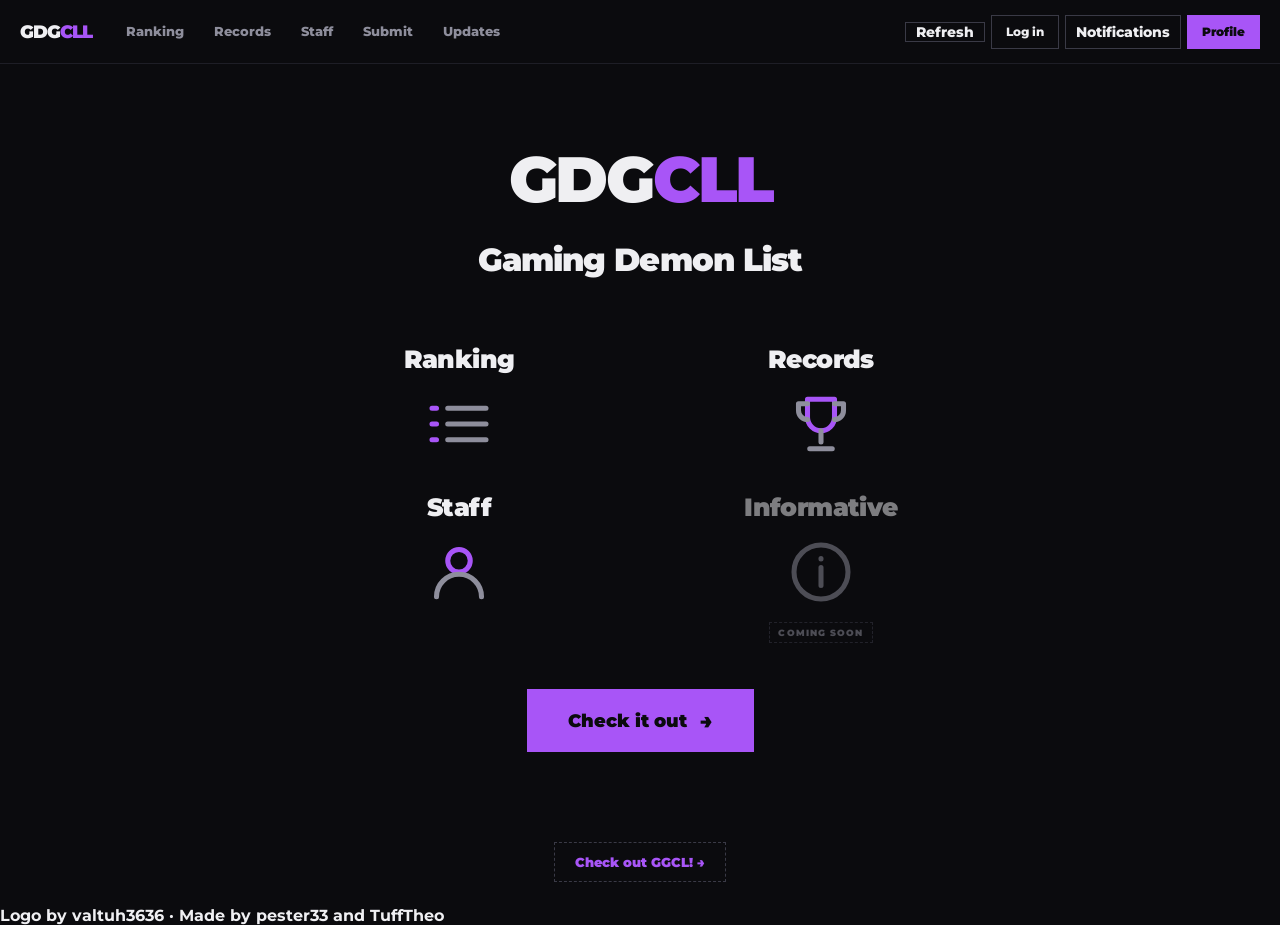
==== index.html @ bba77db1 "Update version numbers for CSS and JS files" ====
<!DOCTYPE html>
<html lang="en">
<head>
<meta charset="UTF-8">
<meta name="viewport" content="width=device-width,initial-scale=1">
<title>GDGCLL</title>
<link rel="preconnect" href="https://fonts.googleapis.com">
<link rel="preconnect" href="https://fonts.gstatic.com" crossorigin>
<link href="https://fonts.googleapis.com/css2?family=Montserrat:wght@600;700;800;900&display=swap" rel="stylesheet">
<link rel="stylesheet" href="css/style.css?v=17">
<script src="data/data.js?v=17" defer></script>
<script src="js/buttons.js?v=17" defer></script>
</head>
<body>

<header class="top">
  <div class="brand" data-go="home">GDG<span>CLL</span></div>
  <nav class="nav">
    <button data-go="list">Ranking</button>
    <button data-go="board">Records</button>
    <button data-go="staff">Staff</button>
    <button data-go="submit" id="navSubmit">Submit</button>
    <button data-go="updates" id="navUpdates" style="position:relative;">
      Updates
      <span id="updateBadge" style="display:none;position:absolute;top:-5px;right:-5px;background:#ff4d4d;color:#fff;border-radius:50%;padding:2px 5px;font-size:10px;font-weight:bold;">New</span>
    </button>
    <button data-go="admin" id="navAdmin" hidden>Admin</button>
  </nav>
  <div class="top-right" style="display:flex; gap:6px; align-items:center;">
    <button class="btn" id="navRefresh" style="padding: 0 10px; font-size: 14px;" title="Hard Refresh">Refresh</button>
    <button class="btn" id="navLogin">Log in</button>
    <div id="userWrap" style="display:inline-flex;gap:6px;" hidden>
      <button class="btn" id="navBell" style="position:relative; padding: 0 10px; font-size: 14px;">
        Notifications
        <span id="bellBadge" style="display:none;position:absolute;top:-5px;right:-5px;background:#ff4d4d;color:#fff;border-radius:50%;padding:2px 5px;font-size:10px;font-weight:bold;">0</span>
      </button>
      <button class="btn btn-primary" id="navProfile">Profile</button>
    </div>
  </div>
</header>

<main class="shell">

  <section class="page" id="p-home">
    <div class="hero">
      <h1>GDG<span>CLL</span></h1>
      <h2>Gaming Demon List</h2>
    </div>

    <div class="tiles">
      <button class="tile" data-go="list">
        <div class="tile-name">Ranking</div>
        <div class="tile-art" data-ico="ranking"></div>
      </button>
      <button class="tile" data-go="board">
        <div class="tile-name">Records</div>
        <div class="tile-art" data-ico="trophy"></div>
      </button>
      <button class="tile" data-go="staff">
        <div class="tile-name">Staff</div>
        <div class="tile-art" data-ico="staff"></div>
      </button>
      <button class="tile locked" disabled>
        <div class="tile-name">Informative</div>
        <div class="tile-art" data-ico="info"></div>
        <span class="tile-soon">COMING SOON</span>
      </button>
    </div>

    <div class="cta-wrap">
      <button class="cta" data-go="list">Check it out <i>&rarr;</i></button>
    </div>
  </section>

  <section class="page" id="p-list" hidden>
    <div class="head">
      <h1>Ranking</h1>
    </div>
    <div class="split">
      <div class="cards" id="rows"></div>
      <aside class="detail" id="detail"></aside>
    </div>
  </section>

  <section class="page" id="p-board" hidden>
    <div class="head">
      <h1>Records</h1>
    </div>
    <div class="lb" id="lb"></div>
  </section>

  <section class="page" id="p-staff" hidden>
    <div class="head">
      <h1>Staff</h1>
    </div>
    <div class="grid" id="staff"></div>
  </section>

  <section class="page" id="p-login" hidden>
    <div class="box">
      <h2>Log in</h2>

      <label class="field"><span>USERNAME</span>
        <input type="text" id="userInput" placeholder="Your GD username"></label>

      <label class="field"><span>PASSWORD</span>
        <input type="password" id="passInput" placeholder="&bull;&bull;&bull;&bull;&bull;&bull;&bull;&bull;"></label>

      <button class="go" id="loginGo">Log in</button>

      <div class="or">STAFF ACCESS</div>

      <label class="field"><span>ACCOUNT CODE</span>
        <input type="text" id="codeInput" placeholder="GDG-XXXX-XXXX"></label>

      <button class="go go-alt" id="codeGo">Enter with code</button>

      <p class="note" id="loginMsg"></p>
      <p class="alt">No account? <a data-go="register">Register here</a></p>
    </div>
  </section>

  <section class="page" id="p-register" hidden>
    <div class="box">
      <h2>Register</h2>

      <label class="field"><span>USERNAME</span>
        <input type="text" id="regUser" placeholder="Your GD username"></label>

      <label class="field"><span>PASSWORD</span>
        <input type="password" id="regPass" placeholder="At least 6 characters"></label>

      <label class="field"><span>CONFIRM PASSWORD</span>
        <input type="password" id="regPass2" placeholder="Type it again"></label>

      <button class="go" id="regGo">Register</button>

      <p class="note" id="regMsg"></p>
      <p class="alt">Already have one? <a data-go="login">Log in here</a></p>
    </div>
  </section>

  <section class="page" id="p-profile" hidden></section>
  <section class="page" id="p-inbox" hidden></section>
  <section class="page" id="p-admin" hidden></section>
  <section class="page" id="p-submit" hidden></section>
  <section class="page" id="p-updates" hidden></section>

</main>

<div style="max-width:820px;margin:0 auto;padding:0 18px 24px;text-align:center">
  <a href="https://gd-gaming-ch.gamer.free/demonlist/" target="_blank" rel="noopener"
     style="display:inline-block;font-weight:900;font-size:13px;padding:11px 20px;
            border:1px dashed var(--dash);color:var(--accent);text-decoration:none">
    Check out GGCL! &rarr;
  </a>
</div>

<footer>
  Logo by <a href="https://www.youtube.com/@WALTUH3636">valtuh3636</a> &middot;
  Made by <a href="https://github.com/pester33">pester33</a> and
  <a href="https://www.youtube.com/@TuffTheo">TuffTheo</a>
</footer>
</body>
</html>
---- css/style.css ----
@font-face{
  font-family:'Pusab';
  src:url('../fonts/Pusab.ttf') format('truetype');
  font-display:swap;
}

:root,
body[data-theme="purple"]{
  --bg:#0B0B0E; --card:#141419; --card-hi:#1B1B22;
  --dash:#3A3A46; --line:#1E1E26;
  --text:#EFEFF2; --dim:#8E8E9C;
  --accent:#A855F7; --accent-2:#C77DFF; --on-accent:#0B0B0E;
  --gold:#E8B93A;
}
body[data-theme="blue"]{
  --bg:#080C14; --card:#101720; --card-hi:#151E2A;
  --dash:#2C3B4E; --line:#182231;
  --text:#EAF1F8; --dim:#7F92A8;
  --accent:#3B9BE8; --accent-2:#6FBCF7; --on-accent:#06101B;
  --gold:#E8B93A;
}
body[data-theme="green"]{
  --bg:#07100C; --card:#0F1A14; --card-hi:#14231B;
  --dash:#2A4436; --line:#152720;
  --text:#E9F5EE; --dim:#7C9C8A;
  --accent:#37D67A; --accent-2:#6FE9A2; --on-accent:#05110B;
  --gold:#E8B93A;
}
body[data-theme="red"]{
  --bg:#120809; --card:#1C1012; --card-hi:#251518;
  --dash:#4A2A2E; --line:#2A1619;
  --text:#F7EAEC; --dim:#A88189;
  --accent:#F04E5E; --accent-2:#FF8390; --on-accent:#150507;
  --gold:#E8B93A;
}
body[data-theme="gold"]{
  --bg:#100D06; --card:#1A160C; --card-hi:#231D10;
  --dash:#4A3E1E; --line:#282110;
  --text:#F7F1E2; --dim:#A89877;
  --accent:#E8B93A; --accent-2:#FAD570; --on-accent:#130F04;
  --gold:#FAD570;
}
body[data-theme="light"]{
  --bg:#F4F4F6; --card:#FFFFFF; --card-hi:#FAFAFC;
  --dash:#C9C9D4; --line:#E2E2EA;
  --text:#1B1B22; --dim:#6C6C7C;
  --accent:#6D28D9; --accent-2:#8B4EE8; --on-accent:#FFFFFF;
  --gold:#B8860B;
}

body[data-theme="bluewhite"]{
  --bg:#F2F6FB; --card:#FFFFFF; --card-hi:#F7FAFD;
  --dash:#BBCEE2; --line:#DCE7F2;
  --text:#12243A; --dim:#5F7590;
  --accent:#1C7ED6; --accent-2:#4DA3F0; --on-accent:#FFFFFF;
  --gold:#C08A0E;
}

body[data-theme="mono"]{
  --bg:#000000; --card:#0D0D0D; --card-hi:#151515;
  --dash:#3D3D3D; --line:#1C1C1C;
  --text:#FFFFFF; --dim:#8A8A8A;
  --accent:#FFFFFF; --accent-2:#D4D4D4; --on-accent:#000000;
  --gold:#D4D4D4;
}

body[data-theme="classic"]{
  --bg:#0A3A9C; --card:#8AD338; --card-hi:#9BDE4C;
  --dash:#FFFFFF; --line:rgba(255,255,255,.35);
  --text:#FFFFFF; --dim:#EAF6D8;
  --accent:#B7EE5E; --accent-2:#D3F894; --on-accent:#1E3D05;
  --gold:#FFC733;
}

body[data-theme="classic"]{
  background:radial-gradient(120% 80% at 50% 10%, #3E90F0, #0A3A9C) fixed;
  font-family:'Pusab','Montserrat',system-ui,sans-serif;
  letter-spacing:.4px;
}

body[data-theme="classic"] .card,
body[data-theme="classic"] .lb-row,
body[data-theme="classic"] .staff-card{
  border:4px solid #fff;
  border-radius:14px;
  border-style:solid;
  background:linear-gradient(180deg,#B7EE5E 0%,#8AD338 48%,#5CA81C 100%);
  box-shadow:0 6px 0 rgba(0,0,0,.45), inset 0 -7px 0 rgba(0,0,0,.14);
  color:#fff;
}
body[data-theme="classic"] .card:hover,
body[data-theme="classic"] .lb-row:hover,
body[data-theme="classic"] .staff-card:hover{
  transform:translateX(4px);
}
body[data-theme="classic"] .card[aria-current="true"]{
  border-color:#FFC733;
  box-shadow:0 6px 0 rgba(0,0,0,.45), 0 0 0 4px rgba(255,199,51,.35);
}

body[data-theme="classic"] .detail,
body[data-theme="classic"] .box,
body[data-theme="classic"] .pf-head,
body[data-theme="classic"] .pf-sec,
body[data-theme="classic"] .pf-stat,
body[data-theme="classic"] .adm{
  border:5px solid #6B4423;
  border-radius:16px;
  border-style:solid;
  background:linear-gradient(180deg,#F7DDAB,#E4BA74);
  box-shadow:0 8px 0 rgba(0,0,0,.35);
  color:#4A2E12;
}

body[data-theme="classic"] .d-stat,
body[data-theme="classic"] .chip,
body[data-theme="classic"] .out{
  border:3px solid rgba(107,68,35,.45);
  border-radius:10px;
  border-style:solid;
  background:rgba(107,68,35,.16);
  color:#4A2E12;
}

body[data-theme="classic"] .card-title,
body[data-theme="classic"] .lb-name,
body[data-theme="classic"] .staff-name,
body[data-theme="classic"] .hero h1,
body[data-theme="classic"] .hero h2,
body[data-theme="classic"] .head h1,
body[data-theme="classic"] .tile-name{
  -webkit-text-stroke:4px #000;
  paint-order:stroke fill;
  color:#fff;
  letter-spacing:0;
}

body[data-theme="classic"] .card-by,
body[data-theme="classic"] .card-pts,
body[data-theme="classic"] .lb-meta,
body[data-theme="classic"] .hint,
body[data-theme="classic"] .lead,
body[data-theme="classic"] .out,
body[data-theme="classic"] footer{
  font-family:'Montserrat',system-ui,sans-serif;
  letter-spacing:0;
}

body[data-theme="classic"] .card-by,
body[data-theme="classic"] .card-pts,
body[data-theme="classic"] .lb-meta{
  color:#fff;
  text-shadow:0 2px 0 rgba(0,0,0,.5);
}

body[data-theme="classic"] .card-title em,
body[data-theme="classic"] .hero h1 span{color:#FFC733}

body[data-theme="classic"] .lb-pts,
body[data-theme="classic"] .card-pts b{
  color:#FFC733;
  -webkit-text-stroke:3px #000;
  paint-order:stroke fill;
}

body[data-theme="classic"] .btn,
body[data-theme="classic"] .go,
body[data-theme="classic"] .cta,
body[data-theme="classic"] .upload,
body[data-theme="classic"] .nav button{
  font-family:'Pusab','Montserrat',system-ui,sans-serif;
  letter-spacing:.4px;
  border:4px solid #fff;
  border-radius:13px;
  border-style:solid;
  color:#fff;
  -webkit-text-stroke:3px #000;
  paint-order:stroke fill;
  background:linear-gradient(180deg,#6FA9E8,#2A63B8);
  box-shadow:0 5px 0 rgba(0,0,0,.45);
}
body[data-theme="classic"] .go,
body[data-theme="classic"] .cta,
body[data-theme="classic"] .btn-primary,
body[data-theme="classic"] .nav button[aria-selected="true"]{
  background:linear-gradient(180deg,#B7EE5E 0%,#8AD338 48%,#5CA81C 100%);
}
body[data-theme="classic"] .btn:active,
body[data-theme="classic"] .go:active,
body[data-theme="classic"] .cta:active{
  transform:translateY(4px);
  box-shadow:0 1px 0 rgba(0,0,0,.45);
}

body[data-theme="classic"] .top{
  background:rgba(0,0,0,.26);
  border-bottom:5px solid rgba(255,255,255,.35);
}

body[data-theme="classic"] .field span,
body[data-theme="classic"] .d-label,
body[data-theme="classic"] .pf-sec h3,
body[data-theme="classic"] .adm .hint,
body[data-theme="classic"] .lead{
  color:#4A2E12;
}

body[data-theme="classic"] .field input,
body[data-theme="classic"] .field select{
  border:3px solid #6B4423;
  border-radius:10px;
  background:#FFF6E2;
  color:#4A2E12;
}

body[data-theme="classic"] .rank,
body[data-theme="classic"] .lb-rank{
  color:#FFC733;
  -webkit-text-stroke:3px #000;
  paint-order:stroke fill;
}

body[data-theme="classic"] .rec{border-bottom:2px dashed rgba(107,68,35,.4)}
body[data-theme="classic"] .rec-name,
body[data-theme="classic"] .rec-pct{color:#4A2E12}
body[data-theme="classic"] .rec-watch{color:#1D4ED8}

body[data-theme="classic"] .staff-role,
body[data-theme="classic"] .pf-role{
  color:#fff;
  background:#D946A6;
  border:2px solid #fff;
  border-radius:5px;
}

body[data-theme="classic"] footer{
  background:rgba(0,0,0,.26);
  border-top:5px solid rgba(255,255,255,.35);
  color:#fff;
}
body[data-theme="classic"] footer a{color:#FFC733}

body[data-theme="cyan"]{
  --bg:#05100F; --card:#0C1B1A; --card-hi:#112422;
  --dash:#26494A; --line:#152C2B;
  --text:#E6F6F5; --dim:#78A09E;
  --accent:#22D3D3; --accent-2:#67E8E8; --on-accent:#03100F;
  --gold:#E8B93A;
}

body[data-theme="pink"]{
  --bg:#12080E; --card:#1D1018; --card-hi:#26161F;
  --dash:#4C2A3C; --line:#2A1621;
  --text:#F9EAF2; --dim:#A8819A;
  --accent:#F062A8; --accent-2:#FF8FC4; --on-accent:#15050D;
  --gold:#E8B93A;
}

body[data-theme="orange"]{
  --bg:#120C06; --card:#1D150C; --card-hi:#261C11;
  --dash:#4C3620; --line:#2A1D10;
  --text:#F9F0E6; --dim:#A8907A;
  --accent:#F5811F; --accent-2:#FFA95C; --on-accent:#150B03;
  --gold:#E8B93A;
}

*{box-sizing:border-box;margin:0;padding:0}

body{
  background:var(--bg);color:var(--text);
  font-family:'Montserrat',system-ui,sans-serif;
  font-weight:700;min-height:100vh;
  display:flex;flex-direction:column;
  transition:background .2s,color .2s;
}
a{color:inherit;text-decoration:none}

.top{
  position:sticky;top:0;z-index:60;
  display:flex;align-items:center;gap:20px;
  padding:0 20px;height:64px;
  background:var(--bg);
  border-bottom:1px solid var(--line);
}
.brand{font-weight:900;font-size:18px;letter-spacing:-1px;cursor:pointer;flex:0 0 auto}
.brand span{color:var(--accent)}

.nav{display:flex;gap:2px;overflow-x:auto}
.nav button{
  font-family:inherit;font-weight:800;font-size:12.5px;
  padding:9px 13px;white-space:nowrap;
  border:1px solid transparent;background:none;
  color:var(--dim);cursor:pointer;transition:.15s;
}
.nav button:hover{color:var(--text)}
.nav button[aria-selected="true"]{color:var(--accent);border-color:var(--dash);border-style:dashed}

.top-right{margin-left:auto;display:flex;gap:8px;flex:0 0 auto}
.btn{
  font-family:inherit;font-weight:800;font-size:11.5px;
  padding:9px 14px;cursor:pointer;
  border:1px solid var(--dash);background:transparent;
  color:var(--text);transition:.15s;
}
.btn:hover{border-color:var(--accent);color:var(--accent-2)}
.btn-primary{background:var(--accent);border-color:var(--accent);color:var(--on-accent);font-weight:900}
.btn-primary:hover{background:var(--accent-2);border-color:var(--accent-2);color:var(--on-accent)}

.shell{flex:1;max-width:1100px;width:100%;margin:0 auto;padding:26px 20px 70px}
.page[hidden]{display:none}

.head{margin-bottom:22px}
.head h1{font-size:27px;font-weight:900;letter-spacing:-1px;margin-bottom:5px}
.head p{color:var(--dim);font-size:13.5px;font-weight:600}

.hero{text-align:center;padding:50px 0 20px;max-width:700px;margin:0 auto}
.hero h1{font-size:clamp(36px,9vw,64px);font-weight:900;letter-spacing:-2.2px;margin-bottom:22px}
.hero h1 span{color:var(--accent)}
.hero h2{font-size:clamp(20px,5vw,32px);font-weight:900;letter-spacing:-.9px;line-height:1.25}
.hero p{color:var(--dim);font-size:14.5px;font-weight:600;line-height:1.7;max-width:540px;margin:0 auto}

.tiles{max-width:700px;margin:44px auto 0;display:grid;gap:32px 24px;grid-template-columns:repeat(2,1fr)}
.tile{
  text-align:center;display:flex;flex-direction:column;
  align-items:center;gap:14px;cursor:pointer;
  font:inherit;color:inherit;background:none;border:0;transition:.16s;
}
.tile:hover{transform:translateY(-3px)}
.tile:hover .tile-name{color:var(--accent-2)}
.tile-name{font-size:clamp(18px,4.4vw,25px);font-weight:900;letter-spacing:-.6px}
.tile-art{width:72px;height:72px}
.tile-art svg{width:100%;height:100%;stroke:var(--dim)}
.tile-art svg .acc{stroke:var(--accent)}
.tile:hover .tile-art svg{stroke:var(--text)}
.tile-soon{font-size:9px;letter-spacing:1.1px;font-weight:900;padding:4px 8px;color:var(--dim);border:1px dashed var(--dash)}
.tile.locked{cursor:default;opacity:.5}
.tile.locked:hover{transform:none}
.tile.locked:hover .tile-name{color:inherit}

.cta-wrap{text-align:center;padding:46px 0 20px}
.cta{
  font-family:inherit;display:inline-flex;align-items:center;gap:13px;
  font-size:18px;font-weight:900;padding:18px 40px;cursor:pointer;
  background:var(--accent);border:1px solid var(--accent);
  color:var(--on-accent);transition:.15s;
}
.cta:hover{background:var(--accent-2);border-color:var(--accent-2)}
.cta i{font-style:normal;font-size:21px;transition:transform .15s}
.cta:hover i{transform:translateX(4px)}

.split{display:grid;gap:20px;grid-template-columns:1fr}
@media(min-width:960px){.split{grid-template-columns:minmax(0,1fr) 390px;align-items:start}}

.cards{display:flex;flex-direction:column;gap:16px}
.card{
  border:1px dashed var(--dash);background:var(--card);
  padding:15px;cursor:pointer;width:100%;text-align:left;
  font:inherit;color:inherit;transition:.16s;
}
.card:hover{background:var(--card-hi)}
.card[aria-current="true"]{border-color:var(--accent);background:var(--card-hi)}
.card-banner{display:block;width:100%;aspect-ratio:16/9;object-fit:cover;margin-bottom:14px;background:#000}
.card-title{font-size:21px;font-weight:900;letter-spacing:-.6px;margin-bottom:6px}
.card-title em{font-style:normal;color:var(--accent)}
.card-by{font-size:13.5px;font-weight:800;margin-bottom:6px}
.card-by span{color:var(--dim);font-weight:700}
.card-by b{border-bottom:2px dotted var(--dash);padding-bottom:1px}
.card-pts{font-size:12.5px;color:var(--dim);font-weight:600}
.card-pts b{color:var(--text);font-weight:800}

.detail{border:1px dashed var(--dash);background:var(--card);position:sticky;top:80px}
.d-banner{display:block;position:relative;aspect-ratio:16/9;background:#000}
.d-banner img{width:100%;height:100%;object-fit:cover;display:block}
.d-play{position:absolute;inset:0;display:grid;place-items:center;background:rgba(0,0,0,.25);transition:.15s}
.d-banner:hover .d-play{background:rgba(0,0,0,.05)}
.d-play i{width:0;height:0;margin-left:6px;border-left:23px solid #fff;border-top:14px solid transparent;border-bottom:14px solid transparent;filter:drop-shadow(0 2px 10px rgba(0,0,0,.9))}
.d-body{padding:19px}
.d-title{font-size:20px;font-weight:900;letter-spacing:-.5px}
.d-sub{color:var(--dim);font-size:12.5px;margin-top:5px;font-weight:600}
.d-sub b{color:var(--text);font-weight:800}
.d-stats{display:grid;grid-template-columns:repeat(3,1fr);gap:9px;margin:17px 0}
.d-stat{border:1px dashed var(--dash);padding:12px 6px;text-align:center}
.d-stat b{display:block;font-size:17px;font-weight:900}
.d-stat span{display:block;margin-top:4px;font-size:9px;letter-spacing:1px;color:var(--dim);font-weight:800}
.d-label{font-size:10.5px;letter-spacing:1.4px;color:var(--dim);font-weight:900;margin:20px 0 10px}
.chips{display:flex;gap:7px;flex-wrap:wrap}
.chip{padding:7px 10px;border:1px dashed var(--dash);font-size:11.5px;font-weight:800}
.chip b{color:var(--dim);font-weight:700;margin-right:4px}

.rec{display:flex;align-items:center;gap:9px;padding:10px 0;border-bottom:1px dashed var(--line);font-size:12.5px}
.rec:last-child{border-bottom:0}
.rec-name{flex:1;min-width:0;font-weight:800;overflow:hidden;text-overflow:ellipsis;white-space:nowrap;cursor:pointer}
.rec-name:hover{color:var(--accent-2)}
.tag{font-size:8.5px;letter-spacing:.6px;padding:3px 6px;font-weight:900}
.tag-first{color:var(--gold);border:1px solid var(--gold)}
.tag-mob{color:var(--accent-2);border:1px solid var(--accent)}
.rec-pct{font-weight:900;color:var(--dim);font-size:11.5px}
.rec-watch{color:var(--accent);font-size:10.5px;font-weight:800}
.rec-watch:hover{text-decoration:underline}

.pfp{
  flex:0 0 auto;width:29px;height:29px;
  border-radius:50%;overflow:hidden;
  display:grid;place-items:center;
  font-size:11.5px;font-weight:900;color:#fff;
}
.pfp img{image-rendering:pixelated}
.pfp.icon{
  border-radius:0;background:none !important;
  overflow:visible;
}

.lb{display:flex;flex-direction:column;gap:11px}
.lb-row{
  display:flex;align-items:center;gap:13px;padding:14px 17px;
  border:1px dashed var(--dash);background:var(--card);
  cursor:pointer;transition:.15s;
}
.lb-row:hover{background:var(--card-hi)}
.lb-rank{flex:0 0 auto;width:36px;font-size:16px;font-weight:900;color:var(--dim)}
.lb-rank.top{color:var(--accent)}
.lb-row .pfp{width:38px;height:38px;font-size:15px}
.lb-name{flex:1;min-width:0;font-size:14.5px;font-weight:900}
.lb-meta{display:block;margin-top:4px;font-size:11px;color:var(--dim);font-weight:600}
.lb-pts{font-size:15px;font-weight:900;color:var(--gold)}

.grid{display:grid;gap:13px;grid-template-columns:repeat(auto-fill,minmax(210px,1fr))}
.staff-card{border:1px dashed var(--dash);background:var(--card);padding:17px;display:flex;align-items:center;gap:12px}
.staff-card .pfp{width:44px;height:44px;font-size:17px}
.staff-name{font-size:14px;font-weight:900}
.staff-role{display:inline-block;margin-top:5px;font-size:9px;letter-spacing:.9px;font-weight:900;padding:4px 8px;color:var(--accent-2);border:1px solid var(--accent)}

.box{width:100%;max-width:420px;margin:0 auto;border:1px dashed var(--dash);background:var(--card);padding:28px}
.box h2{font-size:24px;font-weight:900;letter-spacing:-.9px;margin-bottom:5px}
.box .lead{color:var(--dim);font-size:12.5px;font-weight:600;margin-bottom:24px;line-height:1.6}
.field{display:block;margin-bottom:15px}
.field span{display:block;margin-bottom:6px;font-size:10px;letter-spacing:1.1px;font-weight:900;color:var(--dim)}
.field input,.field select{
  display:block;width:100%;padding:12px 13px;
  font-family:inherit;font-size:14px;font-weight:700;
  color:var(--text);background:var(--card-hi);
  border:1px solid var(--dash);transition:.15s;
}
.field input::placeholder{color:var(--dim);font-weight:600}
.field input:focus,.field select:focus{outline:none;border-color:var(--accent);background:var(--bg)}
.go{
  width:100%;font-family:inherit;font-weight:900;font-size:13.5px;
  padding:14px;cursor:pointer;background:var(--accent);
  border:1px solid var(--accent);color:var(--on-accent);transition:.15s;
}
.go:hover{background:var(--accent-2);border-color:var(--accent-2)}
.go-alt{background:transparent;color:var(--text);border-color:var(--dash)}
.go-alt:hover{background:transparent;border-color:var(--accent);color:var(--accent-2)}
.or{display:flex;align-items:center;gap:12px;margin:24px 0 18px;font-size:9.5px;letter-spacing:1.4px;font-weight:900;color:var(--dim)}
.or::before,.or::after{content:'';flex:1;height:1px;background:var(--dash)}
.note{margin-top:13px;font-size:12px;font-weight:700;min-height:16px}
.note.bad{color:#F0616F}
.note.good{color:var(--accent-2)}
.alt{margin-top:20px;padding-top:18px;border-top:1px dashed var(--dash);font-size:12px;color:var(--dim);font-weight:600}
.alt a{color:var(--accent);font-weight:800;cursor:pointer}

.pf-head{display:flex;align-items:center;gap:18px;border:1px dashed var(--dash);background:var(--card);padding:22px;margin-bottom:14px}
.pf-head .pfp{width:66px;height:66px;font-size:26px}
.pf-name{font-size:23px;font-weight:900;letter-spacing:-.8px}
.pf-role{display:inline-block;margin-top:7px;font-size:9px;letter-spacing:.9px;font-weight:900;padding:4px 8px;color:var(--accent-2);border:1px solid var(--accent)}
.pf-stats{display:grid;grid-template-columns:repeat(4,1fr);gap:10px;margin-bottom:14px}
@media(max-width:520px){.pf-stats{grid-template-columns:repeat(2,1fr)}}
.pf-stat{border:1px dashed var(--dash);background:var(--card);padding:16px 8px;text-align:center}
.pf-stat b{display:block;font-size:21px;font-weight:900}
.pf-stat span{display:block;margin-top:4px;font-size:9px;letter-spacing:1px;color:var(--dim);font-weight:800}
.pf-sec{border:1px dashed var(--dash);background:var(--card);padding:20px;margin-bottom:14px}
.pf-sec h3{font-size:11px;letter-spacing:1.4px;color:var(--dim);font-weight:900;margin-bottom:13px}

.themes{display:flex;align-items:center;gap:9px;flex-wrap:wrap}
.sw{width:30px;height:30px;border:2px solid var(--dash);cursor:pointer;padding:0;transition:.15s}
.sw:hover{transform:scale(1.12)}
.sw.on{border-color:var(--text);transform:scale(1.12)}
.sw-purple{background:#A855F7}
.sw-blue{background:#3B9BE8}
.sw-green{background:#37D67A}
.sw-red{background:#F04E5E}
.sw-gold{background:#E8B93A}
.sw-light{background:linear-gradient(135deg,#FFF 50%,#6D28D9 50%)}
.sw-bluewhite{background:linear-gradient(135deg,#FFF 50%,#1C7ED6 50%)}
.sw-mono{background:linear-gradient(135deg,#000 50%,#FFF 50%)}
.sw-classic{background:linear-gradient(135deg,#8AD338 50%,#2A63B8 50%)}
.sw-cyan{background:#22D3D3}
.sw-pink{background:#F062A8}
.sw-orange{background:#F5811F}

.adm{border:1px dashed var(--dash);background:var(--card);padding:22px;margin-bottom:14px}
.adm h3{font-size:15px;font-weight:900;margin-bottom:6px}
.adm .hint{color:var(--dim);font-size:12px;font-weight:600;line-height:1.6;margin-bottom:18px}
.out{
  padding:14px;background:var(--bg);
  border:1px dashed var(--dash);
  font-family:ui-monospace,monospace;font-size:11.5px;
  font-weight:600;line-height:1.55;white-space:pre-wrap;
  word-break:break-word;max-height:300px;overflow:auto;margin-bottom:12px;
}

.pfp-row{display:flex;align-items:center;gap:16px;flex-wrap:wrap}
.pfp-big{width:78px;height:78px;font-size:30px}
.pfp-side{flex:1;min-width:170px}

.upload{
  display:inline-block;
  font-family:inherit;font-weight:900;font-size:12px;
  padding:11px 18px;cursor:pointer;
  border:1px dashed var(--dash);
  background:transparent;color
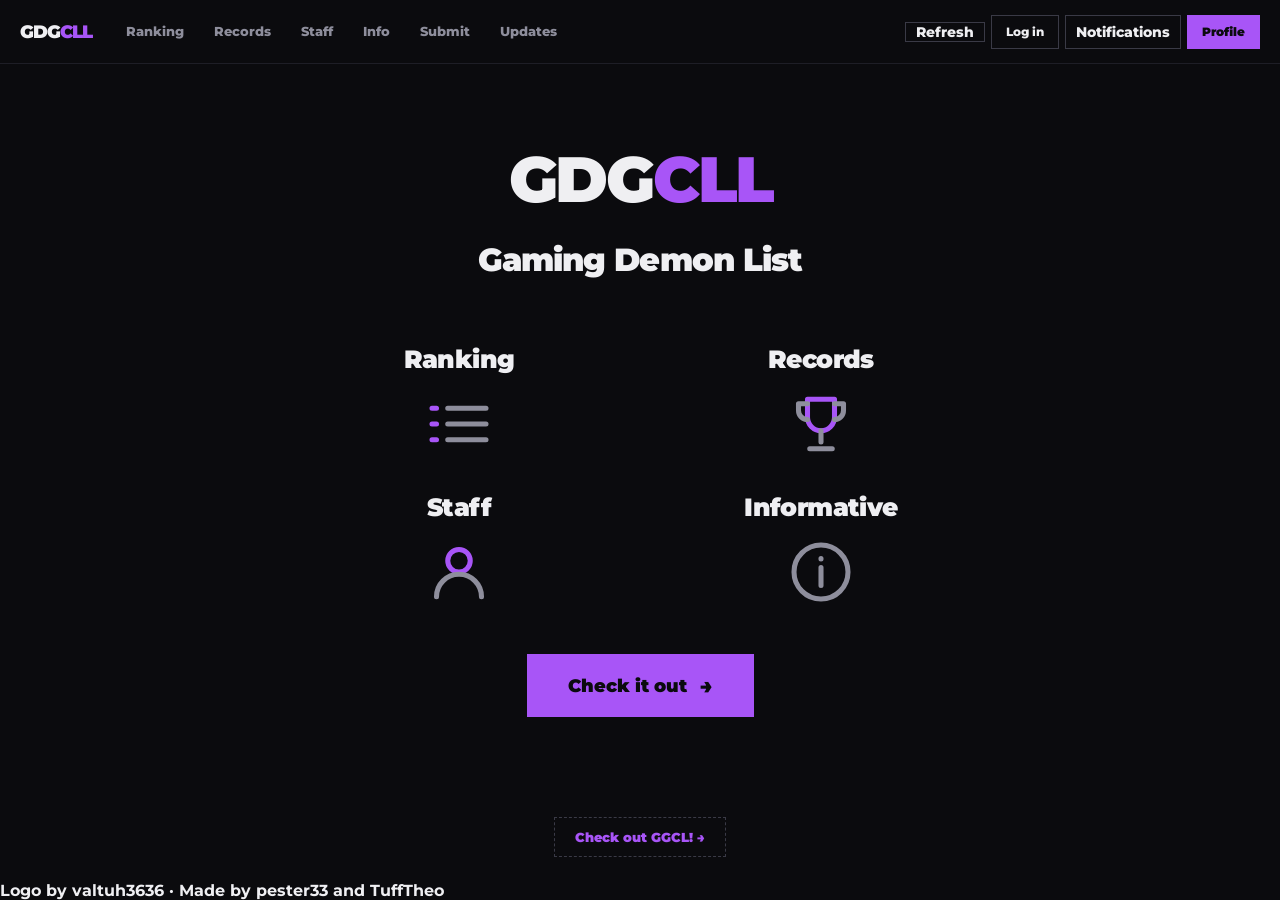
==== commit 6613d62f: "Add information section with submission guidelines Added an information section with guidelines and " ====
--- a/index.html
+++ b/index.html
@@ -7,11 +7,16 @@
 <link rel="preconnect" href="https://fonts.googleapis.com">
 <link rel="preconnect" href="https://fonts.gstatic.com" crossorigin>
 <link href="https://fonts.googleapis.com/css2?family=Montserrat:wght@600;700;800;900&display=swap" rel="stylesheet">
-<link rel="stylesheet" href="css/style.css?v=17">
-<script src="data/data.js?v=17" defer></script>
-<script src="js/buttons.js?v=17" defer></script>
+<link rel="stylesheet" href="css/style.css?v=19">
+<script src="data/data.js?v=19" defer></script>
+<script src="js/buttons.js?v=19" defer></script>
 </head>
 <body>
+
+<div id="toastNotification" style="display:none;position:fixed;bottom:20px;right:20px;z-index:9999;background:var(--bg-2);border:1px solid var(--accent);color:var(--fg-1);padding:14px 18px;border-radius:8px;box-shadow:0 8px 24px rgba(0,0,0,0.5);cursor:pointer;max-width:320px;">
+  <div style="font-weight:bold;font-size:12px;color:var(--accent);margin-bottom:4px;">NEW NOTIFICATION</div>
+  <div id="toastText" style="font-size:13px;line-height:1.3;"></div>
+</div>
 
 <header class="top">
   <div class="brand" data-go="home">GDG<span>CLL</span></div>
@@ -19,6 +24,7 @@
     <button data-go="list">Ranking</button>
     <button data-go="board">Records</button>
     <button data-go="staff">Staff</button>
+    <button data-go="info">Info</button>
     <button data-go="submit" id="navSubmit">Submit</button>
     <button data-go="updates" id="navUpdates" style="position:relative;">
       Updates
@@ -60,10 +66,9 @@
         <div class="tile-name">Staff</div>
         <div class="tile-art" data-ico="staff"></div>
       </button>
-      <button class="tile locked" disabled>
+      <button class="tile" data-go="info">
         <div class="tile-name">Informative</div>
         <div class="tile-art" data-ico="info"></div>
-        <span class="tile-soon">COMING SOON</span>
       </button>
     </div>
 
@@ -94,6 +99,29 @@
       <h1>Staff</h1>
     </div>
     <div class="grid" id="staff"></div>
+  </section>
+
+  <section class="page" id="p-info" hidden>
+    <div class="head">
+      <h1>Information & Guidelines</h1>
+      <p>Official list rules, submission standards, and guidelines.</p>
+    </div>
+    <div class="box" style="text-align:left;margin-bottom:16px;">
+      <h3 style="margin-top:0;color:var(--accent);">Record Submission Rules</h3>
+      <ul style="line-height:1.8;padding-left:20px;color:var(--fg-2);font-size:14px;">
+        <li>All video proof must be public or unlisted and show the full completion run from 0% (or qualifying percentage).</li>
+        <li>Audible clicks or taps are strictly required for Top 50 demons.</li>
+        <li>Raw, unedited footage must be provided upon list moderator request.</li>
+        <li>Cheat indicators, end screens, or FPS counters should be clearly visible where applicable.</li>
+      </ul>
+    </div>
+    <div class="box" style="text-align:left;margin-bottom:16px;">
+      <h3 style="margin-top:0;color:var(--accent);">Point Distribution Formula</h3>
+      <p style="line-height:1.6;color:var(--fg-2);font-size:14px;margin:0 0 10px 0;">
+        Main list demons grant maximum points calculated using exponential decay based on rank:
+      </p>
+      <code style="background:var(--bg-3);padding:6px 12px;border-radius:4px;display:inline-block;font-size:13px;color:var(--fg-1);">Points = 200 * (0.97 ^ (Rank - 1))</code>
+    </div>
   </section>
 
   <section class="page" id="p-login" hidden>
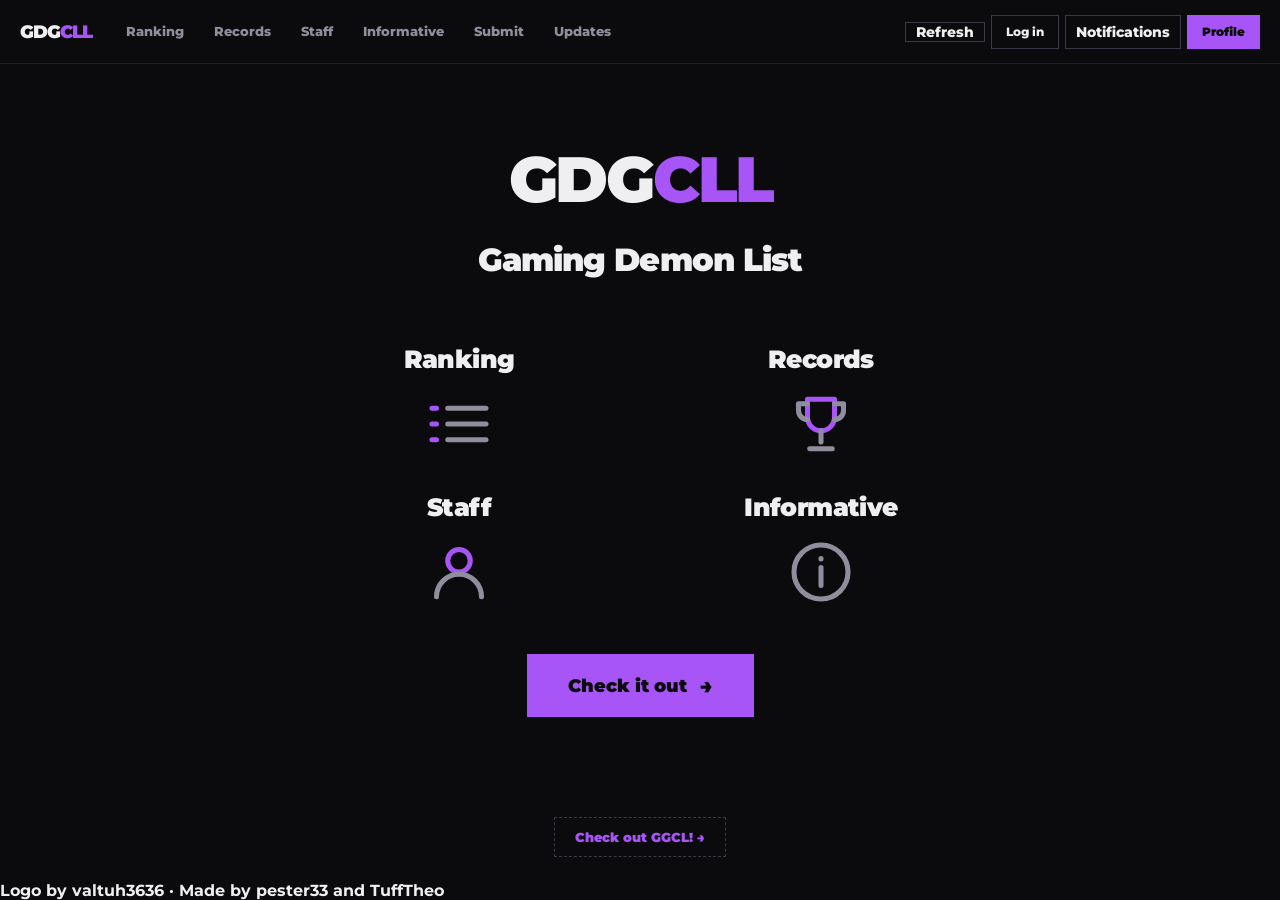
==== commit 96b0b41c: "Modify title and add informative section Updated the title and added an informative section with ann" ====
--- a/index.html
+++ b/index.html
@@ -3,13 +3,13 @@
 <head>
 <meta charset="UTF-8">
 <meta name="viewport" content="width=device-width,initial-scale=1">
-<title>GDGCLL</title>
+<title>GDGCLL - Informative</title>
 <link rel="preconnect" href="https://fonts.googleapis.com">
 <link rel="preconnect" href="https://fonts.gstatic.com" crossorigin>
 <link href="https://fonts.googleapis.com/css2?family=Montserrat:wght@600;700;800;900&display=swap" rel="stylesheet">
-<link rel="stylesheet" href="css/style.css?v=19">
-<script src="data/data.js?v=19" defer></script>
-<script src="js/buttons.js?v=19" defer></script>
+<link rel="stylesheet" href="css/style.css?v=21">
+<script src="data/data.js?v=21" defer></script>
+<script src="js/buttons.js?v=21" defer></script>
 </head>
 <body>
 
@@ -24,7 +24,7 @@
     <button data-go="list">Ranking</button>
     <button data-go="board">Records</button>
     <button data-go="staff">Staff</button>
-    <button data-go="info">Info</button>
+    <button data-go="info">Informative</button>
     <button data-go="submit" id="navSubmit">Submit</button>
     <button data-go="updates" id="navUpdates" style="position:relative;">
       Updates
@@ -77,6 +77,27 @@
     </div>
   </section>
 
+  <section class="page" id="p-info" hidden>
+    <div class="head">
+      <h1>Informative</h1>
+      <p>Official list announcements, rules, and guidelines.</p>
+    </div>
+
+    <div class="box" style="text-align:left;margin-bottom:16px;border-left:4px solid var(--accent);">
+      <h3 style="margin-top:0;color:var(--accent);">Message from Pester</h3>
+      <p style="line-height:1.7;color:var(--fg-1);font-size:15px;margin:0;">
+        <b>Pester:</b> Welcome gamings to gdgcll there is more than gdgcll there is ggcl also but right now we want to make the gdgcll popular same as gdgl so can we make it happen but we dont want copy levels make your levels harder.
+      </p>
+    </div>
+
+    <div class="box" style="text-align:left;margin-bottom:16px;border-left:4px solid var(--accent);">
+      <h3 style="margin-top:0;color:var(--accent);">Record Submissions</h3>
+      <p style="line-height:1.7;color:var(--fg-1);font-size:15px;margin:0;">
+        <b>By Pester:</b> Records are simple you can submit it via website or discord .
+      </p>
+    </div>
+  </section>
+
   <section class="page" id="p-list" hidden>
     <div class="head">
       <h1>Ranking</h1>
@@ -99,29 +120,6 @@
       <h1>Staff</h1>
     </div>
     <div class="grid" id="staff"></div>
-  </section>
-
-  <section class="page" id="p-info" hidden>
-    <div class="head">
-      <h1>Information & Guidelines</h1>
-      <p>Official list rules, submission standards, and guidelines.</p>
-    </div>
-    <div class="box" style="text-align:left;margin-bottom:16px;">
-      <h3 style="margin-top:0;color:var(--accent);">Record Submission Rules</h3>
-      <ul style="line-height:1.8;padding-left:20px;color:var(--fg-2);font-size:14px;">
-        <li>All video proof must be public or unlisted and show the full completion run from 0% (or qualifying percentage).</li>
-        <li>Audible clicks or taps are strictly required for Top 50 demons.</li>
-        <li>Raw, unedited footage must be provided upon list moderator request.</li>
-        <li>Cheat indicators, end screens, or FPS counters should be clearly visible where applicable.</li>
-      </ul>
-    </div>
-    <div class="box" style="text-align:left;margin-bottom:16px;">
-      <h3 style="margin-top:0;color:var(--accent);">Point Distribution Formula</h3>
-      <p style="line-height:1.6;color:var(--fg-2);font-size:14px;margin:0 0 10px 0;">
-        Main list demons grant maximum points calculated using exponential decay based on rank:
-      </p>
-      <code style="background:var(--bg-3);padding:6px 12px;border-radius:4px;display:inline-block;font-size:13px;color:var(--fg-1);">Points = 200 * (0.97 ^ (Rank - 1))</code>
-    </div>
   </section>
 
   <section class="page" id="p-login" hidden>
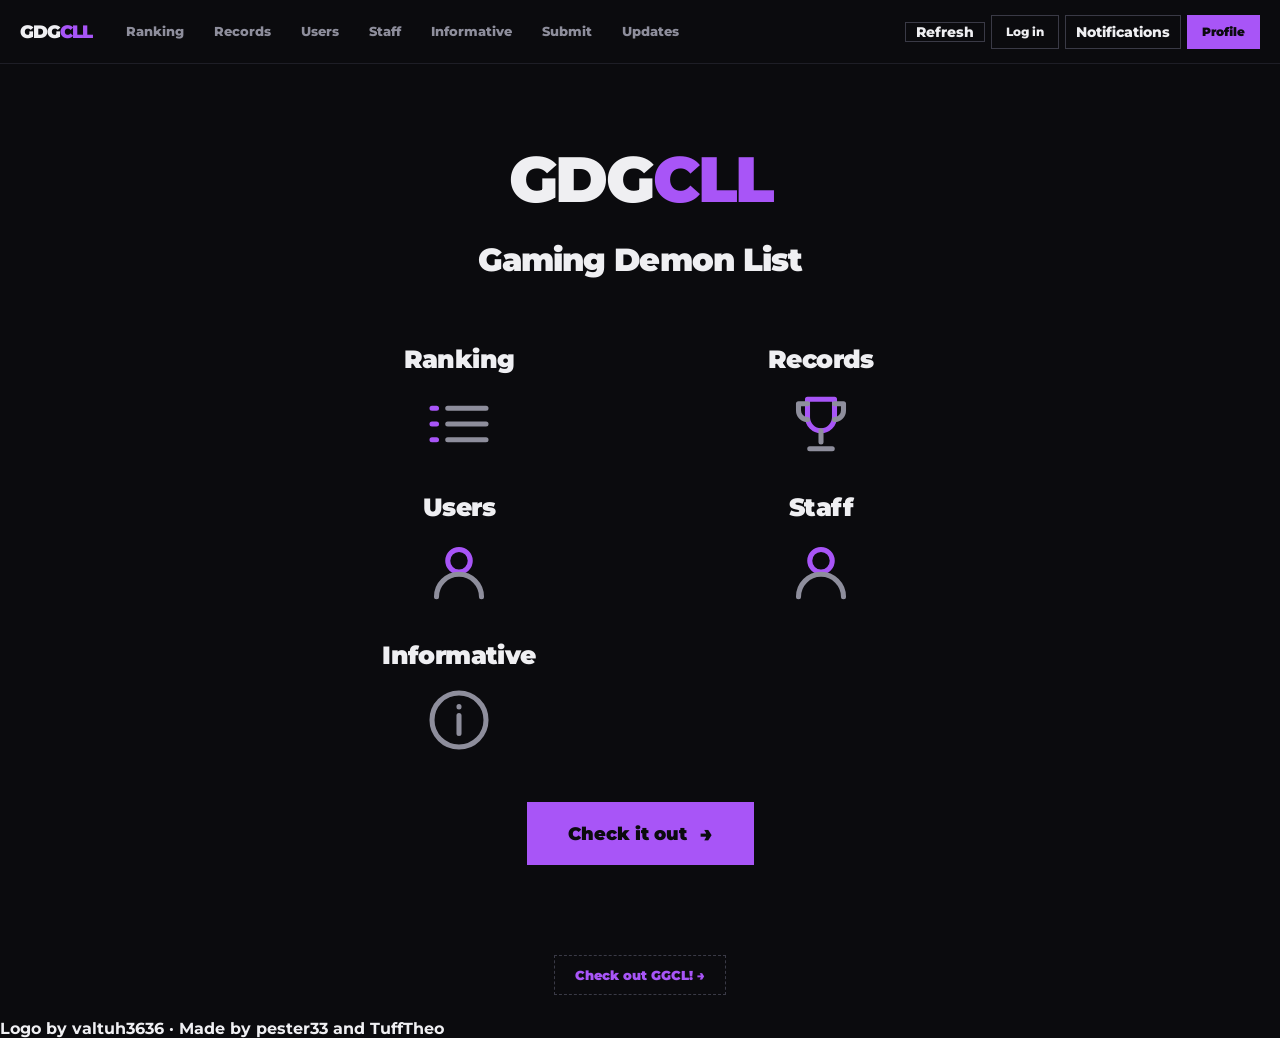
==== commit 3d294688: "Modify title and add users section Updated title and added users section to index.html" ====
--- a/index.html
+++ b/index.html
@@ -3,13 +3,13 @@
 <head>
 <meta charset="UTF-8">
 <meta name="viewport" content="width=device-width,initial-scale=1">
-<title>GDGCLL - Informative</title>
+<title>GDGCLL</title>
 <link rel="preconnect" href="https://fonts.googleapis.com">
 <link rel="preconnect" href="https://fonts.gstatic.com" crossorigin>
 <link href="https://fonts.googleapis.com/css2?family=Montserrat:wght@600;700;800;900&display=swap" rel="stylesheet">
-<link rel="stylesheet" href="css/style.css?v=21">
-<script src="data/data.js?v=21" defer></script>
-<script src="js/buttons.js?v=21" defer></script>
+<link rel="stylesheet" href="css/style.css?v=22">
+<script src="data/data.js?v=22" defer></script>
+<script src="js/buttons.js?v=22" defer></script>
 </head>
 <body>
 
@@ -23,6 +23,7 @@
   <nav class="nav">
     <button data-go="list">Ranking</button>
     <button data-go="board">Records</button>
+    <button data-go="users">Users</button>
     <button data-go="staff">Staff</button>
     <button data-go="info">Informative</button>
     <button data-go="submit" id="navSubmit">Submit</button>
@@ -62,6 +63,10 @@
         <div class="tile-name">Records</div>
         <div class="tile-art" data-ico="trophy"></div>
       </button>
+      <button class="tile" data-go="users">
+        <div class="tile-name">Users</div>
+        <div class="tile-art" data-ico="staff"></div>
+      </button>
       <button class="tile" data-go="staff">
         <div class="tile-name">Staff</div>
         <div class="tile-art" data-ico="staff"></div>
@@ -96,6 +101,14 @@
         <b>By Pester:</b> Records are simple you can submit it via website or discord .
       </p>
     </div>
+  </section>
+
+  <section class="page" id="p-users" hidden>
+    <div class="head">
+      <h1>Registered Community</h1>
+      <p>All registered players on the GDGCLL platform.</p>
+    </div>
+    <div id="usersDirectory" class="grid">Loading community...</div>
   </section>
 
   <section class="page" id="p-list" hidden>
